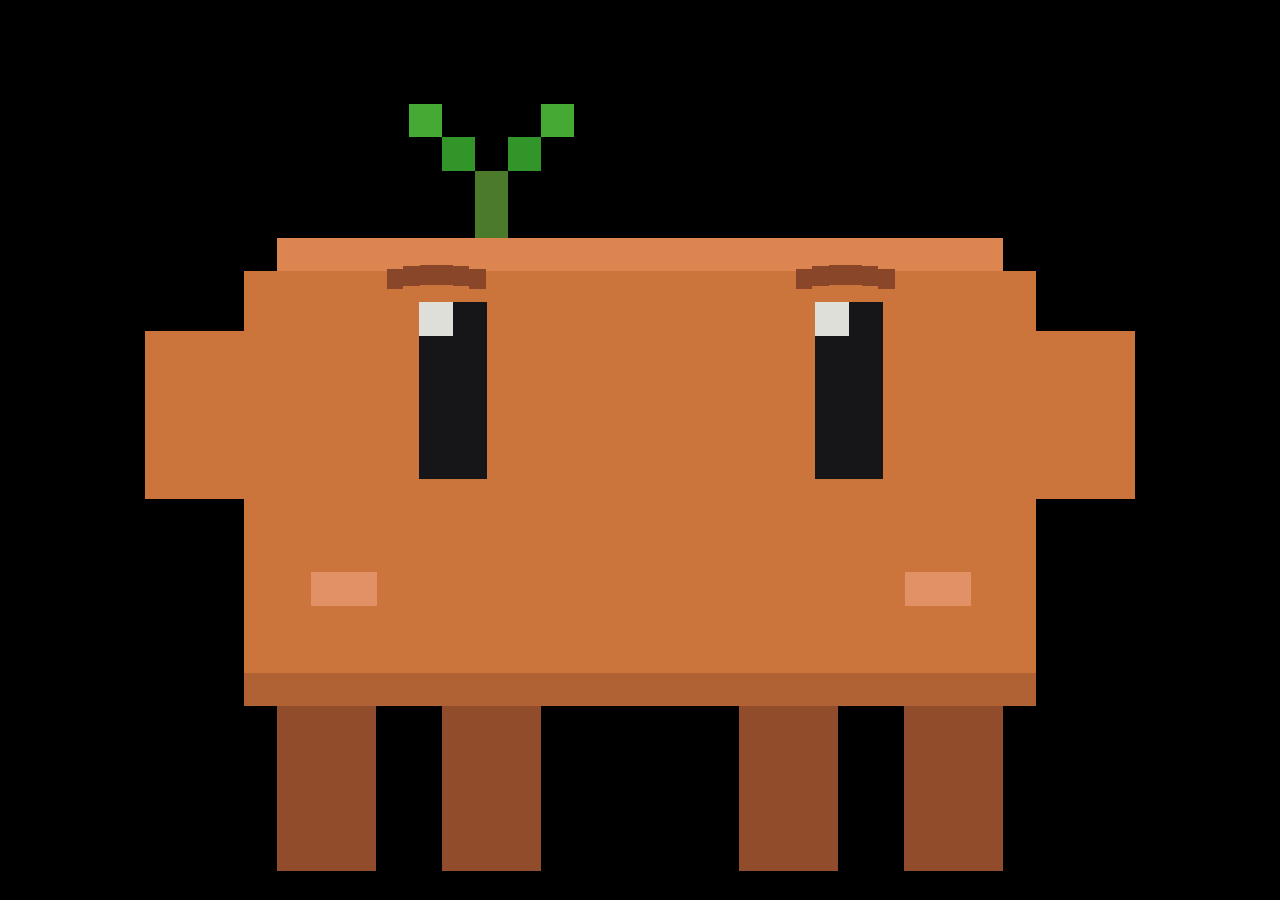
==== web/index.html @ 9095b5a8 "feat: Cody v1, a desk mascot for Claude Code A 3D mascot for your phone or a browser tab that reacts" ====
<!doctype html>
<html lang="en">
<head>
  <meta charset="utf-8">
  <meta name="viewport" content="width=device-width, initial-scale=1, viewport-fit=cover">
  <!-- Scripts and styles from here only; nothing inline. The block font stylesheet (Jersey 10) comes after the
       script so the face never waits for it: offline, the captions fall back to a monospace font and the face is
       unchanged. Served at / the server swaps the cody-token marker for the token and the face reads Claude's
       state and activity (connect-src 'self'); opened as /web/index.html the marker stays as it is and the face
       fetches nothing. three.js for the 3D mascot comes from esm.sh through the importmap: the only inline script,
       allowed by its hash in the CSP (the hash must match the importmap byte for byte). darkreader-lock: the
       browser's dark mode does not repaint the face. -->
  <meta http-equiv="Content-Security-Policy" content="default-src 'none'; script-src 'self' https://esm.sh 'sha256-0R9+pLEyZfbjVl+8ZRXGZ1YyhGHewIHl34SvSsUZszA='; style-src 'self' https://fonts.googleapis.com; font-src https://fonts.gstatic.com; img-src 'self' blob:; connect-src 'self'; manifest-src 'self'; object-src 'none'; base-uri 'none'; form-action 'none'">
  <meta name="cody-token" content="{{CODY_TOKEN}}">
  <meta name="color-scheme" content="dark">
  <meta name="darkreader-lock">
  <meta name="theme-color" content="#000000">
  <meta name="description" content="A desk mascot for Claude Code.">
  <!-- on the phone's home screen: opens without the browser bar, like an app -->
  <meta name="mobile-web-app-capable" content="yes">
  <meta name="apple-mobile-web-app-capable" content="yes">
  <meta name="apple-mobile-web-app-status-bar-style" content="black-translucent">
  <meta name="apple-mobile-web-app-title" content="Cody">
  <title>Cody</title>
  <link rel="icon" href="/web/icon-192.png" type="image/png">
  <link rel="apple-touch-icon" href="/web/icon-180.png">
  <link rel="manifest" href="/web/app.webmanifest">
  <link rel="stylesheet" href="/web/style.css">
  <script type="importmap">
  {
    "imports": {
      "three": "https://esm.sh/three@0.186.1",
      "three/": "https://esm.sh/three@0.186.1/"
    }
  }
  </script>
  <script type="module" src="/web/js/main.js"></script>
  <link rel="stylesheet" href="https://fonts.googleapis.com/css2?family=Jersey+10&display=swap">
</head>
<body>
  <main id="mascot" class="mascot"></main>
</body>
</html>
---- web/style.css ----
/* style.css — the mascot page: pure black background, the face filling the screen; in the gallery, the grid of the
   seven moods with captions in the block font (Jersey 10). */

:root {
  color-scheme: dark;
  --mascot-bg: #000000;
  --mascot-ink: #f7f4ee;
  --mascot-ink-2: #9c96a8;
  --mascot-border: #1b1722;
  --mascot-font: 'Jersey 10', ui-monospace, 'Cascadia Mono', Consolas, monospace;
}

* { box-sizing: border-box; }

html, body {
  margin: 0;
  height: 100%;
  background: var(--mascot-bg);
  color: var(--mascot-ink);
  font-family: var(--mascot-font);
  -webkit-tap-highlight-color: transparent;
}

body { overflow: hidden; }
body.with-gallery { overflow-y: auto; }

.face { margin: 0; }
.face canvas { display: block; width: 100%; background: var(--mascot-bg); }

/* the face alone: the whole screen; a dragging finger moves the gaze, it does not scroll the page */
.full { position: fixed; inset: 0; }
.full .face, .full canvas { height: 100%; }
.full canvas { touch-action: none; }

.with-gallery .mascot { max-width: 1680px; margin: 0 auto; padding: 16px; }
.mascot h1 { margin: 4px 0 14px; font-weight: 400; font-size: 30px; line-height: 1; letter-spacing: .06em; }
.grid { display: grid; grid-template-columns: repeat(4, minmax(0, 1fr)); gap: 12px; }
.grid canvas { aspect-ratio: 3 / 2; outline: 2px solid var(--mascot-border); touch-action: manipulation; }
.grid figcaption {
  padding-top: 6px; font-size: 22px; line-height: 1; letter-spacing: .06em; text-align: center;
  text-transform: uppercase; color: var(--mascot-ink-2);
}
.hint { margin: 16px 0 0; font-size: 18px; letter-spacing: .04em; color: var(--mascot-ink-2); }

@media (max-width: 900px) {
  .grid { grid-template-columns: repeat(2, minmax(0, 1fr)); }
}
@media (max-width: 420px) {
  .grid { grid-template-columns: minmax(0, 1fr); }
}

/* the voice conversation caption: what you said and what the mascot answered, at the top, without covering the face */
.caption {
  position: fixed; left: 50%; top: max(12px, env(safe-area-inset-top)); transform: translateX(-50%);
  max-width: min(92vw, 900px); margin: 0; padding: 6px 14px; border-radius: 8px;
  background: rgba(0, 0, 0, .62); color: var(--mascot-ink); font-size: 26px; line-height: 1.1; letter-spacing: .03em;
  text-align: center; pointer-events: none; opacity: 0; transition: opacity .25s ease;
}
.caption.visible { opacity: 1; }
@media (prefers-reduced-motion: reduce) { .caption { transition: none; } }

/* the box at the bottom: the link, command or path Claude asked to show (not to speak); a tap copies it */
.attachment {
  position: fixed; left: 50%; bottom: max(14px, env(safe-area-inset-bottom)); transform: translateX(-50%);
  max-width: min(92vw, 900px); padding: 8px 14px; border: 1px solid #3a3346; border-radius: 8px;
  background: rgba(10, 8, 14, .82); color: var(--mascot-ink); font: 15px/1.3 ui-monospace, 'Cascadia Mono', Consolas, monospace;
  overflow-wrap: anywhere; text-align: left; cursor: pointer; opacity: 0; pointer-events: none; transition: opacity .25s ease;
}
.attachment.visible { opacity: 1; pointer-events: auto; }
.attachment:focus-visible, .wake:focus-visible { outline: 2px solid var(--mascot-ink); outline-offset: 2px; }

/* the wake word button, in the corner: lit while the phone is listening for "mascot" */
.wake {
  position: fixed; right: max(12px, env(safe-area-inset-right)); top: max(12px, env(safe-area-inset-top));
  padding: 4px 10px; border: 1px solid #3a3346; border-radius: 999px; background: rgba(0, 0, 0, .55);
  color: var(--mascot-ink-2); font-family: var(--mascot-font); font-size: 18px; letter-spacing: .04em; cursor: pointer;
}
.wake[aria-pressed="true"] { color: var(--mascot-ink); border-color: #e8762d; box-shadow: 0 0 0 1px #e8762d inset; }
@media (prefers-reduced-motion: reduce) { .attachment { transition: none; } }

/* a screenshot Claude took on request: the picture over the face, with Share, Save and Close below it */
.shot {
  position: fixed; inset: max(12px, env(safe-area-inset-top)) max(12px, env(safe-area-inset-right))
    max(12px, env(safe-area-inset-bottom)) max(12px, env(safe-area-inset-left));
  margin: 0; display: none; flex-direction: column; align-items: center; justify-content: center; gap: 10px;
  background: rgba(0, 0, 0, .86); border-radius: 12px; z-index: 5;
}
.shot.visible { display: flex; }
.shot-image { max-width: 100%; max-height: calc(100% - 64px); object-fit: contain; border: 1px solid #3a3346; border-radius: 6px; }
.shot-bar { display: flex; gap: 10px; }
.shot-button {
  min-height: 44px; padding: 6px 18px; border: 1px solid #3a3346; border-radius: 999px; background: rgba(10, 8, 14, .9);
  color: var(--mascot-ink); font-family: var(--mascot-font); font-size: 20px; letter-spacing: .04em; cursor: pointer;
}
.shot-button:first-child { border-color: #e8762d; box-shadow: 0 0 0 1px #e8762d inset; }
.shot-button[hidden] { display: none; }
.shot-button:focus-visible { outline: 2px solid var(--mascot-ink); outline-offset: 2px; }

/* ?sensor=1: the accelerometer diagnostics, bottom left */
.sensor {
  position: fixed; left: max(10px, env(safe-area-inset-left)); bottom: max(10px, env(safe-area-inset-bottom)); margin: 0;
  padding: 4px 8px; border-radius: 6px; background: rgba(0, 0, 0, .7); color: #9fe39f;
  font: 13px/1.2 ui-monospace, 'Cascadia Mono', Consolas, monospace; pointer-events: none;
}
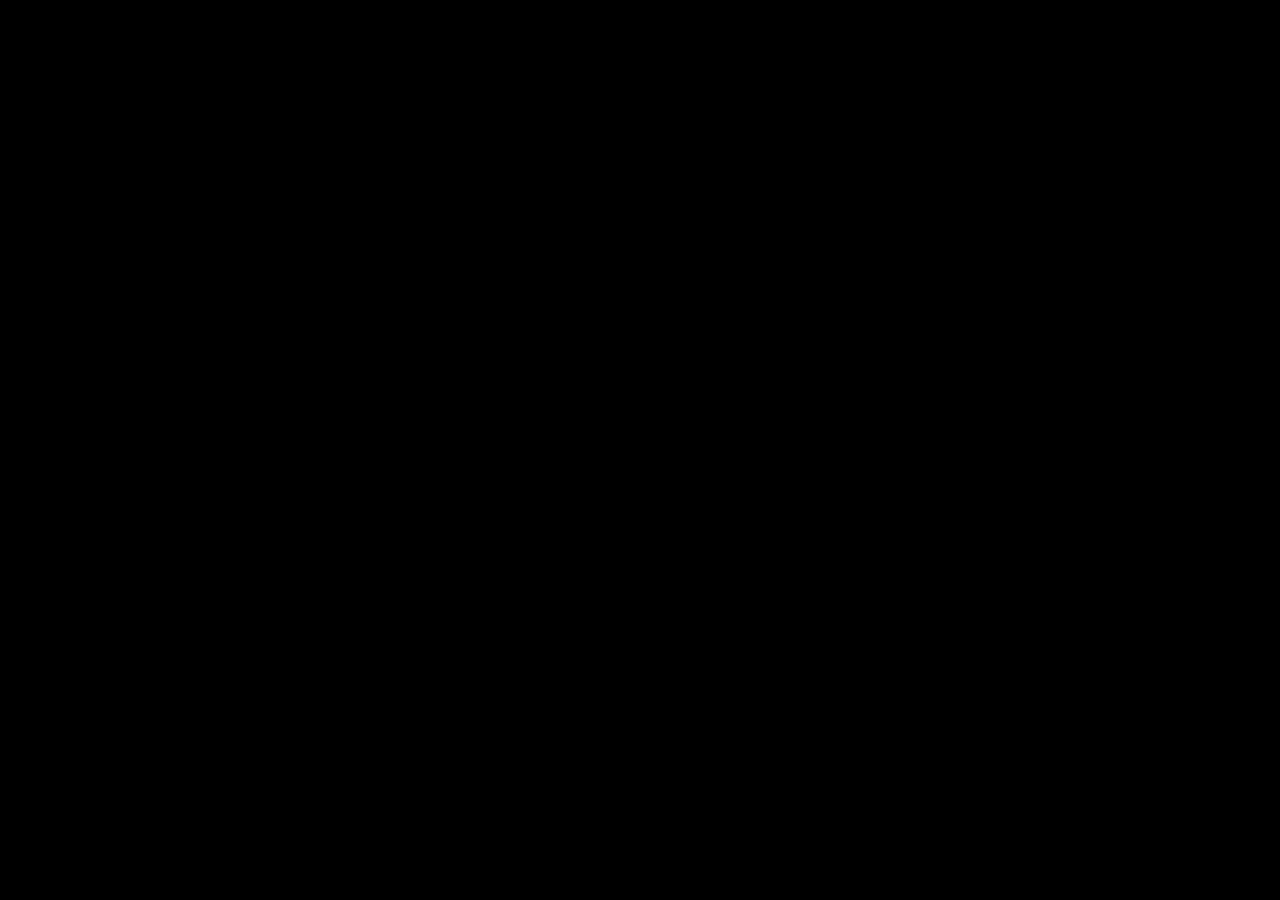
==== commit 748c4ee9: "Bundle three.js and the font, run CI on three systems - three.js 0.186.1 and the two examples the ma" ====
--- a/web/index.html
+++ b/web/index.html
@@ -3,14 +3,14 @@
 <head>
   <meta charset="utf-8">
   <meta name="viewport" content="width=device-width, initial-scale=1, viewport-fit=cover">
-  <!-- Scripts and styles from here only; nothing inline. The block font stylesheet (Jersey 10) comes after the
-       script so the face never waits for it: offline, the captions fall back to a monospace font and the face is
-       unchanged. Served at / the server swaps the cody-token marker for the token and the face reads Claude's
-       state and activity (connect-src 'self'); opened as /web/index.html the marker stays as it is and the face
-       fetches nothing. three.js for the 3D mascot comes from esm.sh through the importmap: the only inline script,
-       allowed by its hash in the CSP (the hash must match the importmap byte for byte). darkreader-lock: the
-       browser's dark mode does not repaint the face. -->
-  <meta http-equiv="Content-Security-Policy" content="default-src 'none'; script-src 'self' https://esm.sh 'sha256-0R9+pLEyZfbjVl+8ZRXGZ1YyhGHewIHl34SvSsUZszA='; style-src 'self' https://fonts.googleapis.com; font-src https://fonts.gstatic.com; img-src 'self' blob:; connect-src 'self'; manifest-src 'self'; object-src 'none'; base-uri 'none'; form-action 'none'">
+  <!-- Everything comes from this server: no CDN, so the page works without internet. Scripts and styles from here
+       only; nothing inline. The block font (Jersey 10, SIL OFL, web/fonts/) is declared in style.css with
+       font-display: swap, so the face never waits for it. Served at / the server swaps the cody-token marker for the
+       token and the face reads Claude's state and activity (connect-src 'self'); opened as /web/index.html the
+       marker stays as it is and the face fetches nothing. three.js for the 3D mascot lives in web/vendor/three (MIT)
+       and is mapped by the importmap: the only inline script, allowed by its hash in the CSP (the hash must match the
+       importmap byte for byte). darkreader-lock: the browser's dark mode does not repaint the face. -->
+  <meta http-equiv="Content-Security-Policy" content="default-src 'none'; script-src 'self' 'sha256-GEeYoynGz3DCPEFT6nN+XRCJrWn8IqIqHTKRMB2Cg+w='; style-src 'self'; font-src 'self'; img-src 'self' blob:; connect-src 'self'; manifest-src 'self'; object-src 'none'; base-uri 'none'; form-action 'none'">
   <meta name="cody-token" content="{{CODY_TOKEN}}">
   <meta name="color-scheme" content="dark">
   <meta name="darkreader-lock">
@@ -29,13 +29,12 @@
   <script type="importmap">
   {
     "imports": {
-      "three": "https://esm.sh/three@0.186.1",
-      "three/": "https://esm.sh/three@0.186.1/"
+      "three": "/web/vendor/three/build/three.module.js",
+      "three/": "/web/vendor/three/"
     }
   }
   </script>
   <script type="module" src="/web/js/main.js"></script>
-  <link rel="stylesheet" href="https://fonts.googleapis.com/css2?family=Jersey+10&display=swap">
 </head>
 <body>
   <main id="mascot" class="mascot"></main>
--- a/web/style.css
+++ b/web/style.css
@@ -1,5 +1,25 @@
 /* style.css — the mascot page: pure black background, the face filling the screen; in the gallery, the grid of the
    seven moods with captions in the block font (Jersey 10). */
+
+/* the block font, served from web/fonts (SIL Open Font License, see web/fonts/OFL.txt): no font service at run time */
+@font-face {
+  font-family: 'Jersey 10';
+  font-style: normal;
+  font-weight: 400;
+  font-display: swap;
+  src: url('/web/fonts/jersey10-latin-ext.woff2') format('woff2');
+  unicode-range: U+0100-02BA, U+02BD-02C5, U+02C7-02CC, U+02CE-02D7, U+02DD-02FF, U+0304, U+0308, U+0329, U+1D00-1DBF,
+    U+1E00-1E9F, U+1EF2-1EFF, U+2020, U+20A0-20AB, U+20AD-20C4, U+2113, U+2C60-2C7F, U+A720-A7FF;
+}
+@font-face {
+  font-family: 'Jersey 10';
+  font-style: normal;
+  font-weight: 400;
+  font-display: swap;
+  src: url('/web/fonts/jersey10-latin.woff2') format('woff2');
+  unicode-range: U+0000-00FF, U+0131, U+0152-0153, U+02BB-02BC, U+02C6, U+02DA, U+02DC, U+0304, U+0308, U+0329,
+    U+2000-206F, U+20AC, U+2122, U+2191, U+2193, U+2212, U+2215, U+FEFF, U+FFFD;
+}
 
 :root {
   color-scheme: dark;
@@ -96,6 +116,26 @@
 .shot-button[hidden] { display: none; }
 .shot-button:focus-visible { outline: 2px solid var(--mascot-ink); outline-offset: 2px; }
 
+/* the timers set by voice, top left: a big countdown, the label under it; a ringing one glows and a tap stops it */
+.timers {
+  position: fixed; left: max(12px, env(safe-area-inset-left)); top: max(12px, env(safe-area-inset-top));
+  display: none; flex-direction: column; gap: 6px; max-width: min(40vw, 320px); z-index: 4;
+}
+.timers.visible { display: flex; }
+.timer {
+  display: flex; flex-direction: column; padding: 4px 12px 6px; border: 1px solid #3a3346; border-radius: 10px;
+  background: rgba(0, 0, 0, .55); color: var(--mascot-ink);
+}
+.timer-time { font-size: 46px; line-height: 1; letter-spacing: .04em; font-variant-numeric: tabular-nums; }
+.timer.reminder .timer-time { font-size: 30px; }
+.timer-label { font-size: 18px; line-height: 1.1; color: var(--mascot-ink-2); overflow-wrap: anywhere; }
+.timer-label:empty { display: none; }
+.timer.ringing { border-color: #e8762d; box-shadow: 0 0 0 1px #e8762d inset; cursor: pointer; animation: timer-ring 1s ease-in-out infinite; }
+.timer.ringing .timer-time { color: #ffb070; }
+.timer.ringing:focus-visible { outline: 2px solid var(--mascot-ink); outline-offset: 2px; }
+@keyframes timer-ring { 50% { background: rgba(232, 118, 45, .28); } }
+@media (prefers-reduced-motion: reduce) { .timer.ringing { animation: none; background: rgba(232, 118, 45, .28); } }
+
 /* ?sensor=1: the accelerometer diagnostics, bottom left */
 .sensor {
   position: fixed; left: max(10px, env(safe-area-inset-left)); bottom: max(10px, env(safe-area-inset-bottom)); margin: 0;
